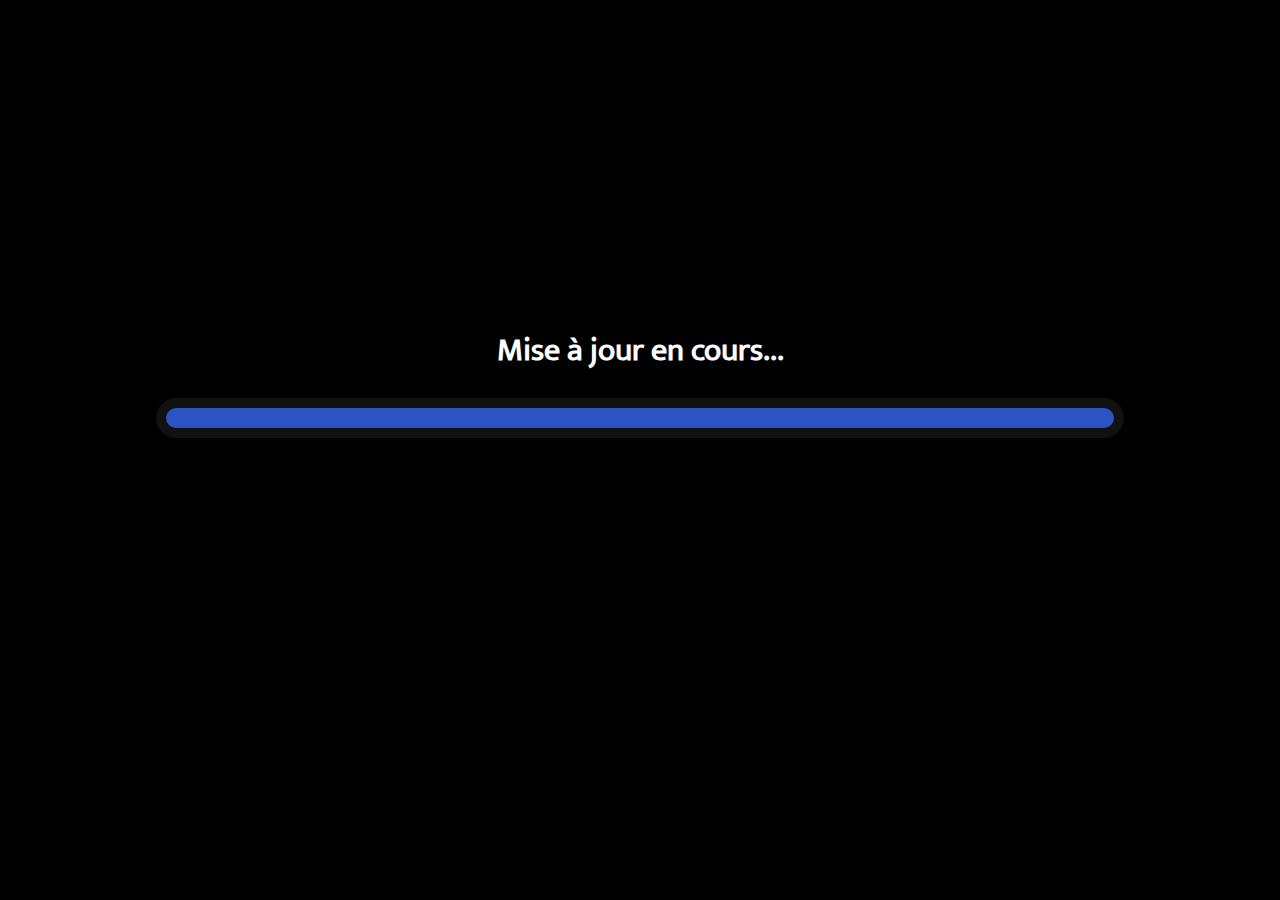
==== upgrading.html @ 1f3e4551 "Launcher Development" ====
<html>
    <head>
    
        <link rel="stylesheet" type="text/css" href="css/upgrading.css"/>
        
    </head>
    <body>
        <h1>Mise à jour en cours...</h1>
        
        <div class="meter">
          <span style="width: 100%"></span>
        </div>
        
        <script src="js/jquery-3.3.1.min.js"></script>
        <script src="js/upgrading.js"></script>
    </body>
</html>
---- css/upgrading.css ----
@font-face {
    font-family: 'muktaregular';
    src: url('fonts/mukta-regular-webfont.woff2') format('woff2'),
         url('fonts/mukta-regular-webfont.woff') format('woff');
    font-weight: normal;
    font-style: normal;
}

body {
    background-color: black;
    display: flex;
    flex-direction: column;
    align-items: center;
}


h1 {
    color: white;
    font-family: 'muktaregular';
    margin-top: 25%;
}

.meter { 
	height: 20px;  /* Can be anything */
	position: relative;
	background: #111;
	-moz-border-radius: 25px;
	-webkit-border-radius: 25px;
	border-radius: 25px;
	padding: 10px;
    width: 75%;
}

.meter > span {
  display: block;
  height: 100%;
  border-top-right-radius: 20px;
  border-bottom-right-radius: 20px;
  border-top-left-radius: 20px;
  border-bottom-left-radius: 20px;
  background-color: rgb(43,83,194);
  position: relative;
  overflow: hidden;
}
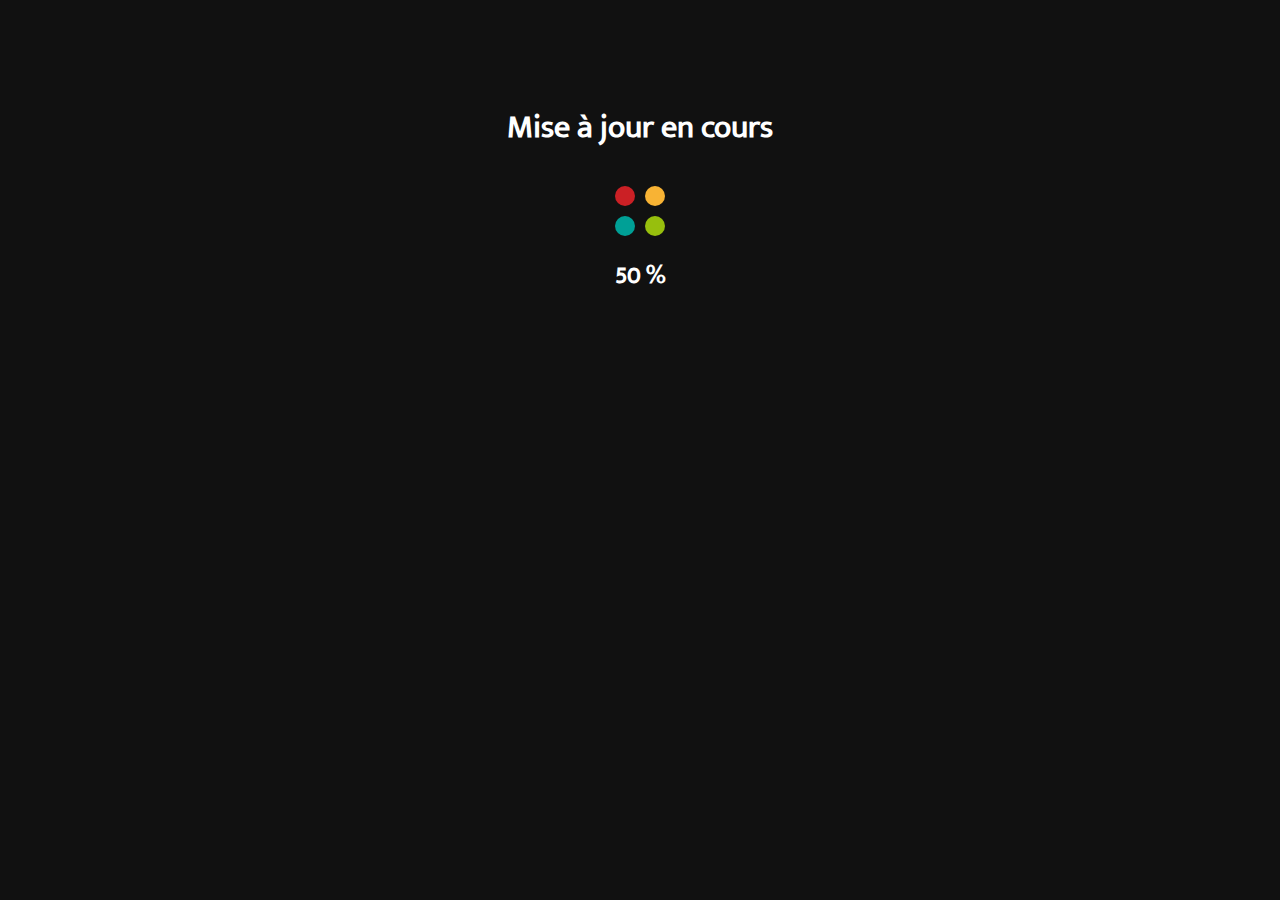
==== commit 3cfaba2d: "UI improvements & additions" ====
--- a/upgrading.html
+++ b/upgrading.html
@@ -5,11 +5,21 @@
         
     </head>
     <body>
-        <h1>Mise à jour en cours...</h1>
+        <h1>Mise à jour en cours</h1>
         
-        <div class="meter">
+        <!--<div class="meter">
           <span style="width: 100%"></span>
+        </div>-->
+        <div id="upgradeInfo">
+            <div class="loader"></div>
+
+            <h2>50 %</h2>
         </div>
+        
+        <div class="circle-loader" style="display: none;">
+          <div class="checkmark draw"></div>
+        </div>
+        
         
         <script src="js/jquery-3.3.1.min.js"></script>
         <script src="js/upgrading.js"></script>
--- a/css/upgrading.css
+++ b/css/upgrading.css
@@ -7,17 +7,23 @@
 }
 
 body {
-    background-color: black;
+    background-color: #111;
     display: flex;
     flex-direction: column;
     align-items: center;
+    justify-content: center;
+    margin:0;
 }
 
 
 h1 {
     color: white;
     font-family: 'muktaregular';
-    margin-top: 25%;
+}
+
+h2 {
+    color: white;
+    font-family: 'muktaregular';
 }
 
 .meter { 
@@ -41,4 +47,162 @@
   background-color: rgb(43,83,194);
   position: relative;
   overflow: hidden;
-}+}
+
+.loader  {
+  animation: rotate 1s infinite;  
+  height: 50px;
+  width: 50px;
+}
+
+.loader:before,
+.loader:after {   
+  border-radius: 50%;
+  content: '';
+  display: block;
+  height: 20px;  
+  width: 20px;
+}
+.loader:before {
+  animation: ball1 1s infinite;  
+  background-color: #cb2025;
+  box-shadow: 30px 0 0 #f8b334;
+  margin-bottom: 10px;
+}
+.loader:after {
+  animation: ball2 1s infinite; 
+  background-color: #00a096;
+  box-shadow: 30px 0 0 #97bf0d;
+}
+
+@keyframes rotate {
+  0% { 
+    -webkit-transform: rotate(0deg) scale(0.8); 
+    -moz-transform: rotate(0deg) scale(0.8);
+  }
+  50% { 
+    -webkit-transform: rotate(360deg) scale(1.2); 
+    -moz-transform: rotate(360deg) scale(1.2);
+  }
+  100% { 
+    -webkit-transform: rotate(720deg) scale(0.8); 
+    -moz-transform: rotate(720deg) scale(0.8);
+  }
+}
+
+@keyframes ball1 {
+  0% {
+    box-shadow: 30px 0 0 #f8b334;
+  }
+  50% {
+    box-shadow: 0 0 0 #f8b334;
+    margin-bottom: 0;
+    -webkit-transform: translate(15px,15px);
+    -moz-transform: translate(15px, 15px);
+  }
+  100% {
+    box-shadow: 30px 0 0 #f8b334;
+    margin-bottom: 10px;
+  }
+}
+
+@keyframes ball2 {
+  0% {
+    box-shadow: 30px 0 0 #97bf0d;
+  }
+  50% {
+    box-shadow: 0 0 0 #97bf0d;
+    margin-top: -20px;
+    -webkit-transform: translate(15px,15px);
+    -moz-transform: translate(15px, 15px);
+  }
+  100% {
+    box-shadow: 30px 0 0 #97bf0d;
+    margin-top: 0;
+  }
+}
+
+/* Check */
+
+body {
+  padding: 5em;
+  text-align: center;
+}
+
+h1 {
+  margin-bottom: 1em;
+}
+
+.circle-loader {
+  margin-bottom: 3.5em;
+  border: 1px solid rgba(0, 0, 0, 0.2);
+  border-left-color: #5cb85c;
+  animation: loader-spin 1.2s infinite linear;
+  position: relative;
+  display: inline-block;
+  vertical-align: top;
+  border-radius: 50%;
+  width: 7em;
+  height: 7em;
+}
+
+.load-complete {
+  -webkit-animation: none;
+  animation: none;
+  border-color: #5cb85c;
+  transition: border 500ms ease-out;
+}
+
+.checkmark {
+  display: none;
+}
+.checkmark.draw:after {
+  animation-duration: 800ms;
+  animation-timing-function: ease;
+  animation-name: checkmark;
+  transform: scaleX(-1) rotate(135deg);
+}
+.checkmark:after {
+  opacity: 1;
+  height: 3.5em;
+  width: 1.75em;
+  transform-origin: left top;
+  border-right: 3px solid #5cb85c;
+  border-top: 3px solid #5cb85c;
+  content: '';
+  left: 1.75em;
+  top: 3.5em;
+  position: absolute;
+}
+
+@keyframes loader-spin {
+  0% {
+    transform: rotate(0deg);
+  }
+  100% {
+    transform: rotate(360deg);
+  }
+}
+@keyframes checkmark {
+  0% {
+    height: 0;
+    width: 0;
+    opacity: 1;
+  }
+  20% {
+    height: 0;
+    width: 1.75em;
+    opacity: 1;
+  }
+  40% {
+    height: 3.5em;
+    width: 1.75em;
+    opacity: 1;
+  }
+  100% {
+    height: 3.5em;
+    width: 1.75em;
+    opacity: 1;
+  }
+}
+
